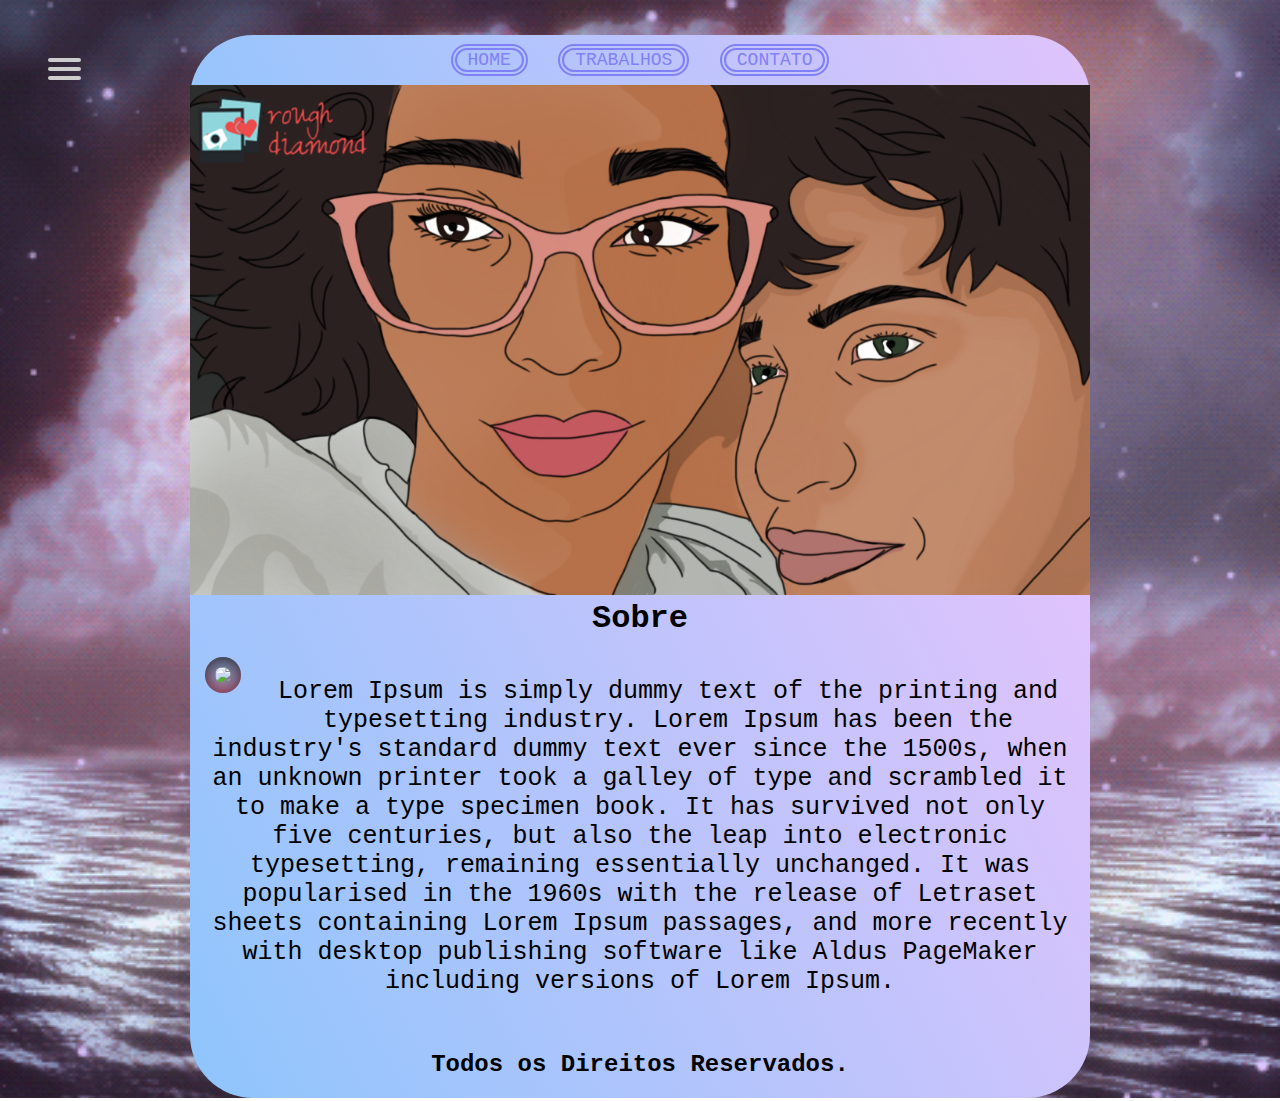
==== Index.html @ 3260ddad "Add files via upload" ====
<!DOCTYPE html>
<html>
<head>
  <title>Rough Diamond</title>
  <meta charset="utf-8">
  <link rel="stylesheet" href="css/style.css">
  <script src="https://cdnjs.cloudflare.com/ajax/libs/jquery/2.0.2/jquery.min.js"></script>
</head>
<body>

  <div>
  	   </div>

		<nav role="navigation">
		  <div id="menuToggle">
		    <input type="checkbox" />
		    
		    <span></span>
		    <span></span>
		    <span></span>
		    
		    <ul id="menu">
		      <a href="#"><img class="imagenMenu" src="css/Imgs/instagram.png"><li>Instagram</li></a>
		      <a href="contato.html"><img class="imagenMenu" src="css/Imgs/Email.png"><li>crystal_vieira@hotmail.com</li></a>
		    </ul>
		  </div>
		</nav>
  	   
      <div class="div2"> 
        <div id="menu5">
        
        <a href="index.html">&nbsp;HOME&nbsp;</a>  
        <a href="Trabalhos.html">&nbsp;TRABALHOS&nbsp;</a> 
        <a href="contato.html">&nbsp;CONTATO&nbsp;</a> 

       </div>
       
		<div id="slideshow">
		  <div class="slide-wrapper">
		    <div class="slide"><h1 class="slide-number"></h1></div>
		    <div class="slide"><h1 class="slide-number"></h1></div>
		    <div class="slide"><h1 class="slide-number"></h1></div>
		  </div>
		</div>

      <div class="div3">
        <h1 class="h1">Sobre</h1>
        <img class="imagen2" src="css/Imgs/imagenCrys2.png">
        <p class="p">
         Lorem Ipsum is simply dummy text of the printing and typesetting industry. Lorem Ipsum has been the industry's standard dummy text ever since the 1500s, when an unknown printer took a galley of type and scrambled it to make a type specimen book. It has survived not only five centuries, but also the leap into electronic typesetting, remaining essentially unchanged. It was popularised in the 1960s with the release of Letraset sheets containing Lorem Ipsum passages, and more recently with desktop publishing software like Aldus PageMaker including versions of Lorem Ipsum. 
        </p>
        <div><h2 class="h2">Todos os Direitos Reservados.</h2></div>
      </div>
  </div>

	<script>
var elements = ".s1, .s2, .s3"
var images = ".image1, .image2, .image3"
function myFn() {
  if ($('.s1').hasClass('active')) {
    $(elements).removeClass("active");
      $(".s2").addClass("active");  
        $(".image1").animate({left: '-110vw'});
    $(".image2, .image3").animate({left: '0vw'});
    } else if ($('.s2').hasClass('active')) {
        $(elements).removeClass("active");
      $(".s3").addClass("active");
    $(".image1, .image2").animate({left: '-110vw'});
    $(".image3").css("left", "0px");
    } else {
      $(elements).removeClass("active");
      $(".s1").addClass( "active" );
      $(images).animate({left: '0vw', opacity: 1});
    }
}
//This sets slider time to 4sec. You can increase/decrease as you wish
myTimer = setInterval(myFn, 4000);

$(document).ready(function(){
  //Primeiro um RESET
  $(images).css({left: '0vw', opacity: 1});

  //DA FOCO AO PRIMEIRO SLIDE
    $(".s1").click(function(){
    clearInterval(myTimer);
    myTimer = setInterval(myFn, 4000);
    $(elements).removeClass("active");
      $(".s1").addClass( "active" );
      $(images).animate({left: '0vw', opacity: 1});
    });

  // DA FOCO AO SEGUNDO SLIDE
  $(".s2").click(function(){
    clearInterval(myTimer);
    myTimer = setInterval(myFn, 4000);
    $(elements).removeClass("active");
      $(".s2").addClass("active");  
        $(".image1").animate({left: '-110vw'});
    $(".image2, .image3").animate({left: '0vw'});
    });

  //DA FOCO AO TERCEIRO SLIDE
  $(".s3").click(function(){
    clearInterval(myTimer);
    myTimer = setInterval(myFn, 4000);
    $(elements).removeClass("active");
      $(".s3").addClass("active");
    $(".image1, .image2").animate({left: '-110vw'});
    $(".image3").css("left", "0px");
 });
});
	</script>

</body>
</html>
---- css/style.css ----
body {
    background: url('Imgs/FundoSite.gif') no-repeat center center fixed;
    background-size: cover;
    font-family: Andale Mono, monospace;
}

.h1 {
  margin: 0px;
  padding: 5px;
}

.h2 {
   padding: 20px;
}

.p {
   padding: 10px;
   font-size: 25px;
}

.div1ver {
        margin-left: auto;
        margin-right: auto;
        max-width: 900px;
        margin-top: 2px;
    }

.div2 {   
      background-color: #8EC5FC;
      background-image: linear-gradient(62deg, #8EC5FC 0%, #E0C3FC 100%);
      margin-left: auto;
      margin-right: auto;
      max-width: 900px;
      max-height: 250px;
      border-radius: 63px 63px 63px 63px;
    }

.div3 {
        background-color: #8EC5FC;
        background-image: linear-gradient(62deg, #8EC5FC 0%, #E0C3FC 100%);  
        margin-left: auto;
        margin-right: auto; 
        text-align: center;
        max-width: 900px;
        border-radius: 0px 0px 63px 63px;
      }

.imagen {
   width: 100%;
   height: 100%;
   display: block;
   margin-left: auto;
   margin-right: auto;
   max-height: 900px;
}

.imagenMenu {
   width: 100%;
   height: 100%;
   display: block;
   margin-left: auto;
   margin-right: auto;
   max-height: 50px;
   max-width: 40px;
   float: left;
   padding-right: 5px;
}


#menu5 {
   text-align: center;
   font-size: 18px;
   font-family: monospace;
   padding: 15px;
}

.imagen2 {
   -webkit-box-shadow: inset 0px 10px 27px -8px #141414, inset 0px -10px 27px -8px #A31925, 5px 5px 15px 5px rgba(0,0,0,0); 
   box-shadow: inset 0px 10px 27px -8px #141414, inset 0px -10px 27px -8px #A31925, 5px 5px 15px 5px rgba(0,0,0,0);
   max-height: 500px;
   border-radius: 63px 63px 63px 63px;
   float: left;
   padding: 10px;
   margin: 15px;
}

#menu5 a {
  text-decoration: none;
  margin: 10px;
  color: #8181F7;
  font-weight: cursive;
  border: 6px double #8181F7;
  border-radius: 63px 63px 63px 63px;
} 
      /*Links Hover, passa o cursor sobre o link*/
       #menu5 a:hover{
        color: #51A8DA;
        background: linear-gradient(0deg, rgba(34,193,195,1) 0%, rgba(253,187,45,0) 100%);
      }
 
      /*Links Ativos, quando clicados*/
      #menu5 a:active {
        color: #E6E6E6;
      }


/*Slide*/

#slideshow {
  overflow: hidden;
  height: 510px;
  width: 900px;
  margin: 0 auto;
}

.slide-wrapper {
  width: 2912px;
  -webkit-animation: slide 18s ease infinite;
}

.slide {
  float: left;
  height: 510px;
  width: 900px;
}

.slide:nth-child(1) {
  background: url(Imgs/ImagenCrys1.png);
  background-size: cover;
}

.slide:nth-child(2) {
  background: url(Imgs/ImagenMae.png);
  background-size: cover;
}

.slide:nth-child(3) {
  background: url(Imgs/ImagenLuis.png);
  background-size: cover;
}

.slide-number {
  color: #000;
  text-align: center;
  font-size: 10em;
}

@-webkit-keyframes slide {
  20% {margin-left: 0px;}
  30% {margin-left: -900px;}
  50% {margin-left: -900px;}
  60% {margin-left: -1800px;}
  70% {margin-left: -1800px;}
}

/*Menu*/


#menuToggle
{
  display: block;
  position: relative;
  top: 50px;
  left: 40px;


  
  z-index: 1;
  
  -webkit-user-select: none;
  user-select: none;
}

#menuToggle a
{
  text-decoration: none;
  color: #232323;
  
  transition: color 0.3s ease;
}

#menuToggle a:hover
{
  color: tomato;
}


#menuToggle input
{
  display: block;
  width: 40px;
  height: 32px;
  position: absolute;
  top: -7px;
  left: -5px;

  
  cursor: pointer;
  
  opacity: 0; 
  z-index: 2; 
  
  -webkit-touch-callout: none;
}

#menuToggle span
{
  display: block;
  width: 33px;
  height: 4px;
  margin-bottom: 5px;
  position: relative;
  
  background: #cdcdcd;
  border-radius: 3px;
  
  z-index: 1;
  
  transform-origin: 4px 0px;
  
  transition: transform 0.5s cubic-bezier(0.77,0.2,0.05,1.0),
              background 0.5s cubic-bezier(0.77,0.2,0.05,1.0),
              opacity 0.55s ease;
}

#menuToggle span:first-child
{
  transform-origin: 0% 0%;
}

#menuToggle span:nth-last-child(2)
{
  transform-origin: 0% 100%;
}

#menuToggle input:checked ~ span
{
  opacity: 1;
  transform: rotate(45deg) translate(-2px, -1px);
  background: #232323;
}

#menuToggle input:checked ~ span:nth-last-child(3)
{
  opacity: 0;
  transform: rotate(0deg) scale(0.2, 0.2);
}

#menuToggle input:checked ~ span:nth-last-child(2)
{
  transform: rotate(-45deg) translate(0, -1px);
}

#menu
{
  position: absolute;
  width: 300px;
  margin: -100px 0 0 -50px;
  padding: 50px;
  padding-top: 125px;
  border-radius: 0px 73px 73px 73px;
  
  background-color: #8EC5FC;
  background-image: linear-gradient(62deg, #8EC5FC 0%, #E0C3FC 100%);  
  list-style-type: none;
  -webkit-font-smoothing: antialiased;
  
  transform-origin: 0% 0%;
  transform: translate(-100%, 0);
  
  transition: transform 0.5s cubic-bezier(0.77,0.2,0.05,1.0);
}

#menu li
{
  padding: 15px 0;
  font-size: 17px;
}

#menuToggle input:checked ~ ul
{
  transform: none;
}




/*Fotos*/

#myImg {
  border-radius: 5px;
  cursor: pointer;
  transition: 0.3s;
}

#myImg:hover {opacity: 0.7;}

/* The Modal (background) */
.modal {
  display: none; /* Hidden by default */
  position: fixed; /* Stay in place */
  z-index: 1; /* Sit on top */
  padding-top: 100px; /* Location of the box */
  left: 0;
  top: 0;
  width: 100%; /* Full width */
  height: 100%; /* Full height */
  overflow: auto; /* Enable scroll if needed */
  background-color: rgb(0,0,0); /* Fallback color */
  background-color: rgba(0,0,0,0.9); /* Black w/ opacity */
}

/* Modal Content (image) */
.modal-content {
  margin: auto;
  display: block;
  width: 80%;
  max-width: 700px;
}

/* Caption of Modal Image */
#caption {
  margin: auto;
  display: block;
  width: 80%;
  max-width: 700px;
  text-align: center;
  color: #ccc;
  padding: 10px 0;
  height: 150px;
}

/* Add Animation */
.modal-content, #caption {  
  -webkit-animation-name: zoom;
  -webkit-animation-duration: 0.6s;
  animation-name: zoom;
  animation-duration: 0.6s;
}

@-webkit-keyframes zoom {
  from {-webkit-transform:scale(0)} 
  to {-webkit-transform:scale(1)}
}

@keyframes zoom {
  from {transform:scale(0)} 
  to {transform:scale(1)}
}

/* The Close Button */
.close {
  position: absolute;
  top: 15px;
  right: 35px;
  color: #f1f1f1;
  font-size: 40px;
  font-weight: bold;
  transition: 0.3s;
}

.close:hover,
.close:focus {
  color: #bbb;
  text-decoration: none;
  cursor: pointer;
}

/* 100% Image Width on Smaller Screens */
@media only screen and (max-width: 700px){
  .modal-content {
    width: 100%;
  }
}

/* Efeito de escala foto */


.Efeito1:hover{
    -webkit-transform: scale(1.5);
    transform: scale(1.5);
}

/*Formulario*/
form {
    margin-left:auto;
    margin-right:auto;
    width: 343px;
    height: 333px;
    padding:30px;
    border: 1px solid rgba(0,0,0,.2);
    -moz-border-radius: 5px;
    -webkit-border-radius: 5px;
    border-radius: 65px;
    -moz-background-clip: padding;
    -webkit-background-clip: padding-box;
    background-clip: padding-box;
    background: rgba(0, 0, 0, 0.5); 
    -moz-box-shadow: 0 0 13px 3px rgba(0,0,0,.5);
    -webkit-box-shadow: 0 0 13px 3px rgba(0,0,0,.5);
    box-shadow: 0 0 13px 3px rgba(0,0,0,.5);
    overflow: hidden; 
}

textarea{
    background: rgba(255, 255, 255, 0.4) url() no-repeat scroll 16px 16px; 
    width: 276px;
    height: 110px;
    border: 1px solid rgba(255,255,255,.6);
    -moz-border-radius: 4px;
    -webkit-border-radius: 4px;
    border-radius: 4px;
    -moz-background-clip: padding;
    -webkit-background-clip: padding-box;
    background-clip: padding-box; 
    display:block;
    font-family: 'Source Sans Pro', sans-serif;
    font-size:18px;
    color:#fff;
    padding-left:45px;
    padding-right:20px;
    padding-top:12px;
    margin-bottom:20px;
    overflow:hidden;
}

input {
    width: 276px;
    height: 48px;
    border: 1px solid rgba(255,255,255,.4);
    -moz-border-radius: 4px;
    -webkit-border-radius: 4px;
    border-radius: 4px;
    -moz-background-clip: padding;
    -webkit-background-clip: padding-box;
    background-clip: padding-box; 
    display:block;
    font-family: 'Source Sans Pro', sans-serif;
    font-size:18px;
    color:#fff;
    padding-left:20px;
    padding-right:20px;
    margin-bottom:20px;
}

input[type=submit] {
    cursor:pointer;
}

input.name {
    background: rgba(255, 255, 255, 0.4) url() no-repeat scroll 16px 16px; 
    padding-left:45px;
}

input.email {
    background: rgba(255, 255, 255, 0.4) url() no-repeat scroll 16px 20px;
    padding-left:45px;
}

input.message {
    background: rgba(255, 255, 255, 0.4) url() no-repeat scroll 16px 16px;
    padding-left:45px;
}

::-webkit-input-placeholder {
    color: #fff;
}

:-moz-placeholder{ 
    color: #fff; 
}

::-moz-placeholder {
    color: #fff;
}

:-ms-input-placeholder {  
    color: #fff; 
}

input:focus, textarea:focus { 
    background-color: rgba(0, 0, 0, 0.2);
    -moz-box-shadow: 0 0 5px 1px rgba(255,255,255,.5);
    -webkit-box-shadow: 0 0 5px 1px rgba(255,255,255,.5);
    box-shadow: 0 0 5px 1px rgba(255,255,255,.5);
    overflow: hidden; 
}

.btn {
    width: 138px;
    height: 44px;
    -moz-border-radius: 4px;
    -webkit-border-radius: 4px;
    border-radius: 4px;
    float:right;
    border: 1px solid #253737;
    background: #416b68;
    background: -webkit-gradient(linear, left top, left bottom, from(#6da5a3), to(#416b68));
    background: -webkit-linear-gradient(top, #6da5a3, #416b68);
    background: -moz-linear-gradient(top, #6da5a3, #416b68);
    background: -ms-linear-gradient(top, #6da5a3, #416b68);
    background: -o-linear-gradient(top, #6da5a3, #416b68);
    background-image: -ms-linear-gradient(top, #6da5a3 0%, #416b68 100%);
    padding: 10.5px 21px;
    -webkit-border-radius: 6px;
    -moz-border-radius: 6px;
    border-radius: 6px;
    -webkit-box-shadow: rgba(255,255,255,0.1) 0 1px 0, inset rgba(255,255,255,0.7) 0 1px 0;
    -moz-box-shadow: rgba(255,255,255,0.1) 0 1px 0, inset rgba(255,255,255,0.7) 0 1px 0;
    box-shadow: rgba(255,255,255,0.1) 0 1px 0, inset rgba(255,255,255,0.7) 0 1px 0;
    text-shadow: #333333 0 1px 0;
    color: #e1e1e1;
}

.btn:hover {
    border: 1px solid #253737;
    text-shadow: #333333 0 1px 0;
    background: #416b68;
    background: -webkit-gradient(linear, left top, left bottom, from(#77b2b0), to(#416b68));
    background: -webkit-linear-gradient(top, #77b2b0, #416b68);
    background: -moz-linear-gradient(top, #77b2b0, #416b68);
    background: -ms-linear-gradient(top, #77b2b0, #416b68);
    background: -o-linear-gradient(top, #77b2b0, #416b68);
    background-image: -ms-linear-gradient(top, #77b2b0 0%, #416b68 100%);
    color: #fff;
 }

.btn:active {
    margin-top:1px;
    text-shadow: #333333 0 -1px 0;
    border: 1px solid #253737;
    background: #6da5a3;
    background: -webkit-gradient(linear, left top, left bottom, from(#416b68), to(#416b68));
    background: -webkit-linear-gradient(top, #416b68, #609391);
    background: -moz-linear-gradient(top, #416b68, #6da5a3);
    background: -ms-linear-gradient(top, #416b68, #6da5a3);
    background: -o-linear-gradient(top, #416b68, #6da5a3);
    background-image: -ms-linear-gradient(top, #416b68 0%, #6da5a3 100%);
    color: #fff;
    -webkit-box-shadow: rgba(255,255,255,0) 0 1px 0, inset rgba(255,255,255,0.7) 0 1px 0;
    -moz-box-shadow: rgba(255,255,255,0) 0 1px 0, inset rgba(255,255,255,0.7) 0 1px 0;
    box-shadow: rgba(255,255,255,0) 0 1px 0, inset rgba(255,255,255,0.7) 0 1px 0;
   }
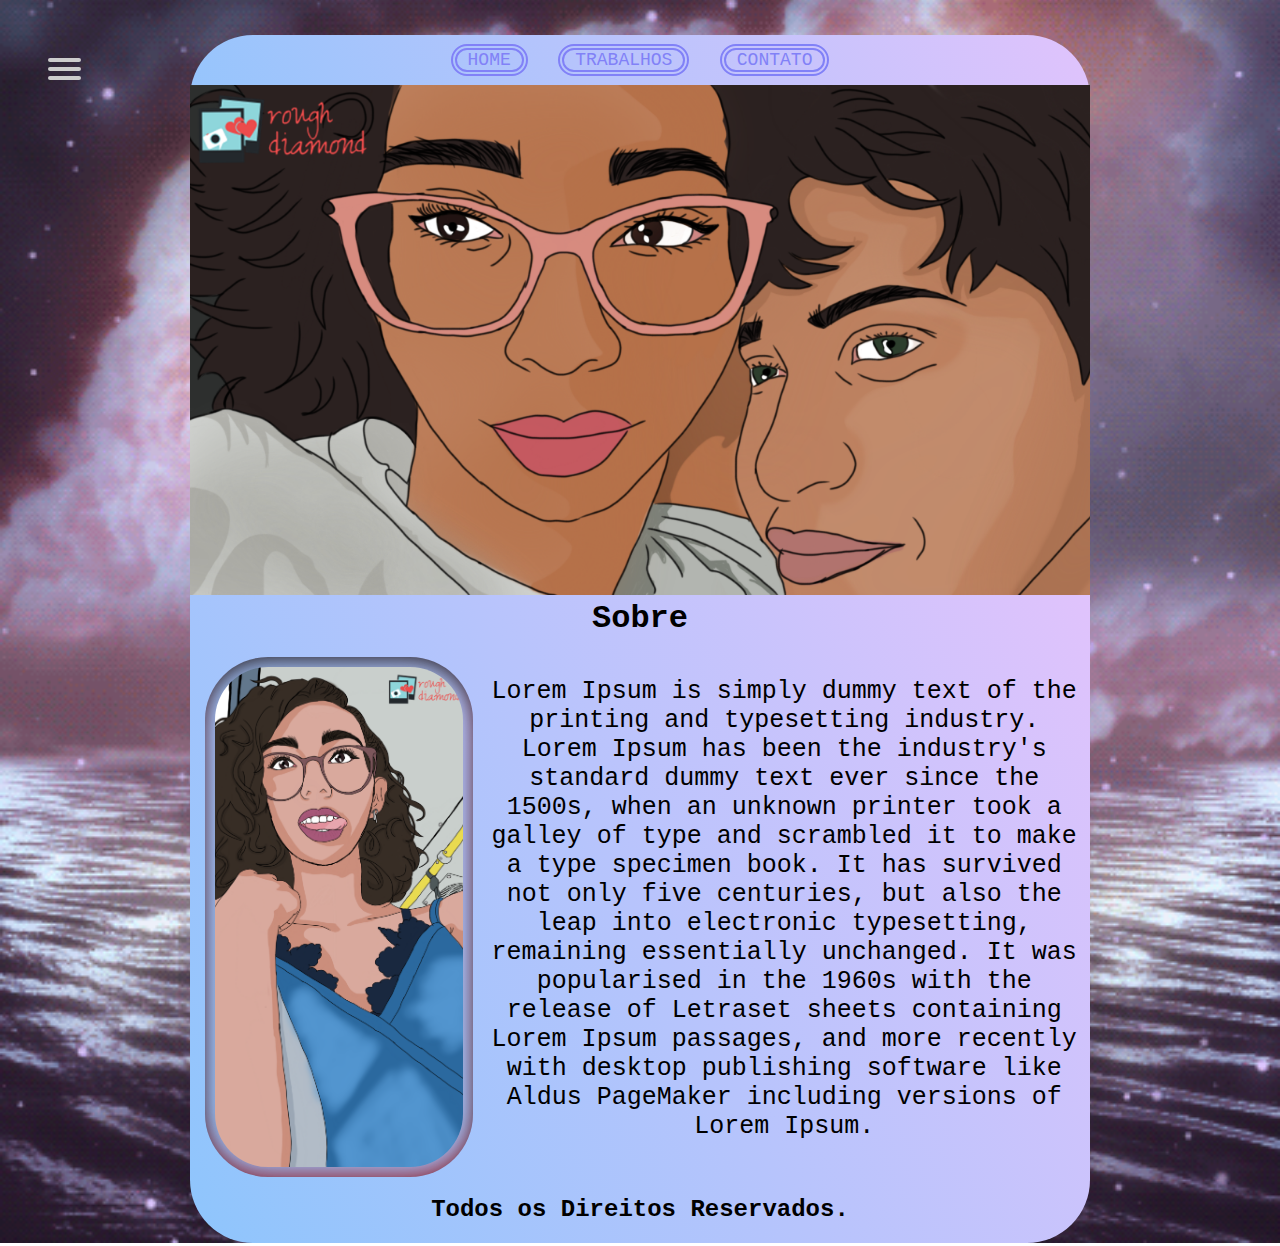
==== commit 304cee90: "Add files via upload" ====
--- a/Index.html
+++ b/Index.html
@@ -29,7 +29,7 @@
       <div class="div2"> 
         <div id="menu5">
         
-        <a href="index.html">&nbsp;HOME&nbsp;</a>  
+        <a href="Index.html">&nbsp;HOME&nbsp;</a>  
         <a href="Trabalhos.html">&nbsp;TRABALHOS&nbsp;</a> 
         <a href="contato.html">&nbsp;CONTATO&nbsp;</a> 
 
@@ -45,7 +45,7 @@
 
       <div class="div3">
         <h1 class="h1">Sobre</h1>
-        <img class="imagen2" src="css/Imgs/imagenCrys2.png">
+        <img class="imagen2" src="css/Imgs/ImagenCrys2.png">
         <p class="p">
          Lorem Ipsum is simply dummy text of the printing and typesetting industry. Lorem Ipsum has been the industry's standard dummy text ever since the 1500s, when an unknown printer took a galley of type and scrambled it to make a type specimen book. It has survived not only five centuries, but also the leap into electronic typesetting, remaining essentially unchanged. It was popularised in the 1960s with the release of Letraset sheets containing Lorem Ipsum passages, and more recently with desktop publishing software like Aldus PageMaker including versions of Lorem Ipsum. 
         </p>
